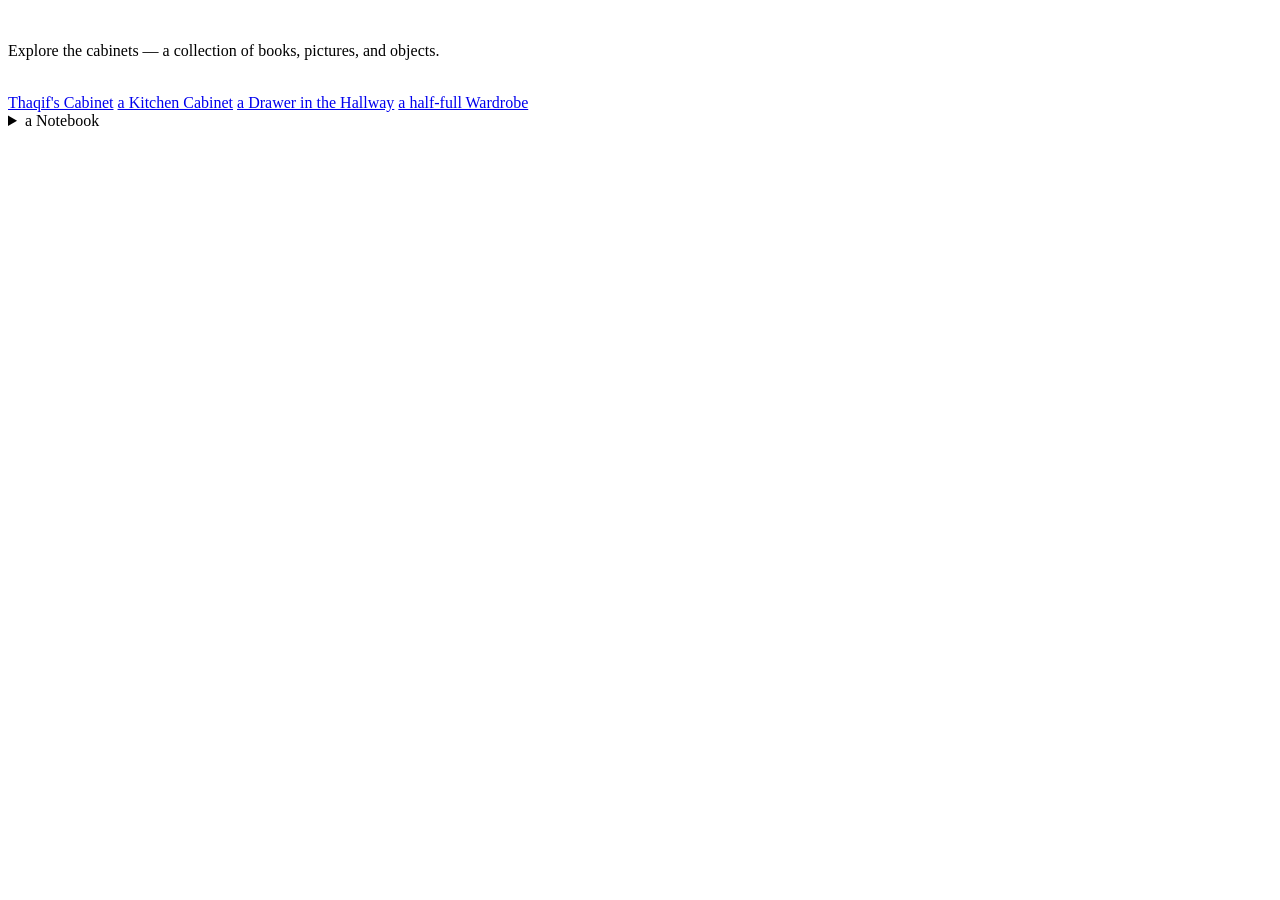
==== index.html @ 2645b5c9 "Add files via upload" ====
<!doctype html>
<html lang="en">
<head>
  <meta charset="UTF-8" />
  <meta http-equiv="X-UA-Compatible" content="IE=edge" />
  <meta name="viewport" content="width=device-width, initial-scale=1, viewport-fit=cover" />
  <title>Cabinets</title>

  <link rel="stylesheet" href="assets/css/reset.css" />
  <link rel="stylesheet" href="assets/css/fonts.css" />
  <link rel="stylesheet" href="assets/css/style.css" />
</head>

<body>

<br>
<p class="home-description">
Explore the cabinets — a collection of books, pictures, and objects.
</p>
<br>



<a href="thaqif.html" class="home-option">Thaqif's Cabinet</a>
<a href="kitchen.html" class="home-option">a Kitchen Cabinet</a>
<a href="hallway.html" class="home-option">a Drawer in the Hallway</a>
<a href="room.html" class="home-option">a half-full Wardrobe</a>
  <details class="book">
    <summary>a Notebook</summary>
    <div class="book-page">
      <img src="assets/images/notebook.jpeg" alt=""><br>
      Notes from Author,<br>
      Thaqif Nazri<br>
      ––––––––––––
      <br>
A cabinet is not necessarily a narrative. It is a place where things accumulate. A note sits beside a photograph; a book reference sits beside a memory. I hope you encounter objects that might otherwise remain overlooked in this or the other cabinets.
<br><br>
In that sense, this cabinet becomes an inventory of the everyday rather than a display of masterpieces or conclusions.
<br><br>
Unlike a search engine, the cabinet encourages wandering. Opening a book, pulling out a drawer, finding a note—these are small acts of attention.
<br><br>
Perec was interested in observing what people usually ignore:
<br><br>
What happens every day and returns every day.
<br><br>
There is also a connection to exhaustion. Digital spaces often demand constant efficiency and attention.
<br><br>
A cabinet is different. It allows for detours, pauses, and incomplete connections.
    </div>
  </details>
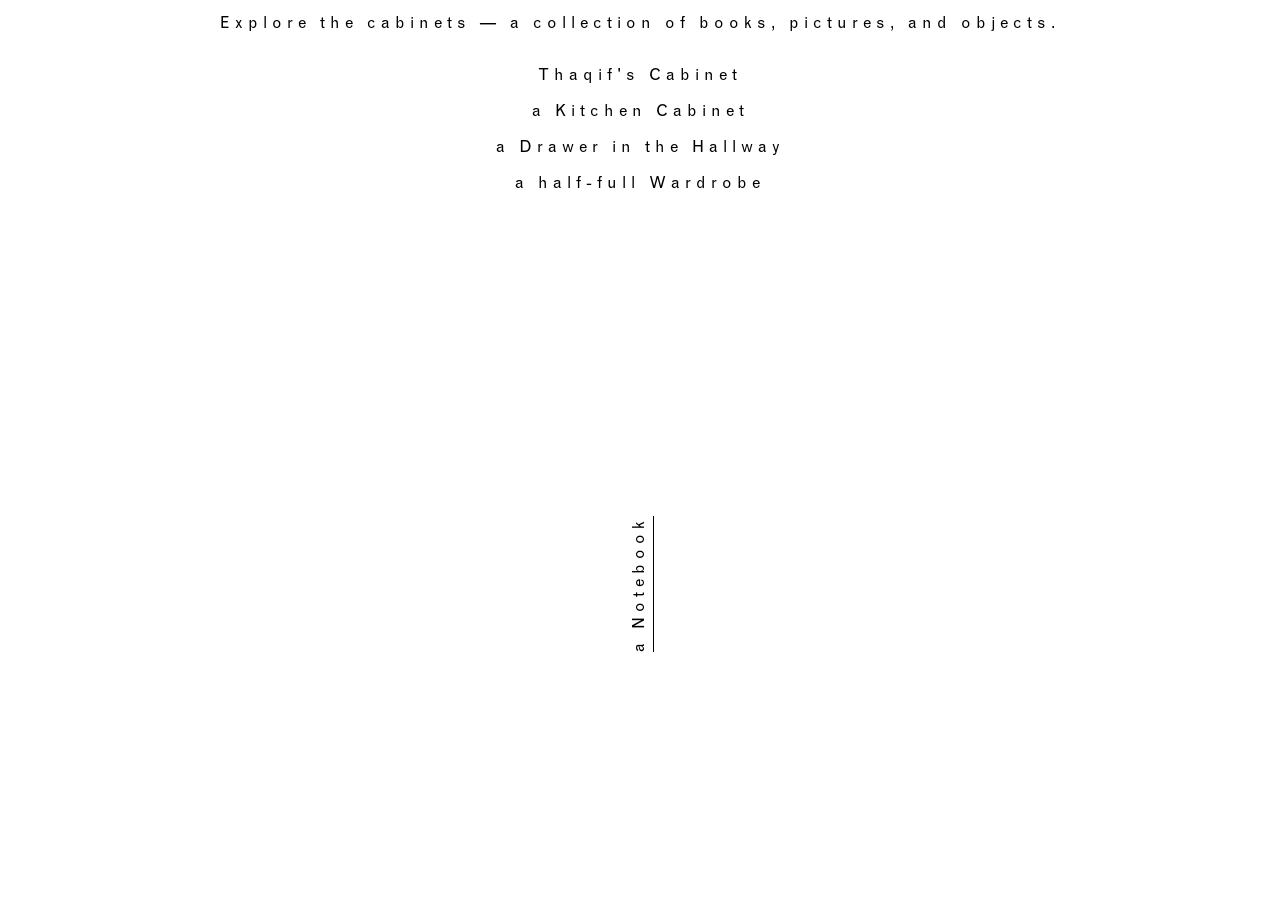
==== commit 6f5685f6: "Update index.html" ====
--- a/index.html
+++ b/index.html
@@ -47,4 +47,4 @@
 <br><br>
 A cabinet is different. It allows for detours, pauses, and incomplete connections.
     </div>
-  </details>+  </details>
--- a/assets/css/fonts.css
+++ b/assets/css/fonts.css
@@ -0,0 +1,15 @@
+@font-face {
+  font-family: "PoWGarnier-Regular";
+  font-weight: normal;
+  font-style: normal;
+  font-display: auto;
+  src: url("../fonts/PoWGarnierDemo-Regular.woff2") format("woff2"),
+    url("../fonts/PoWGarnierDemo-Regular.woff") format("woff");
+}
+@font-face {
+  font-family: "GroteMT";
+  font-weight: normal;
+  font-style: normal;
+  font-display: auto;
+  src: url("../fonts/GroteMT.woff") format("woff");
+}
--- a/assets/css/style.css
+++ b/assets/css/style.css
@@ -0,0 +1,247 @@
+body {
+  font-family: "GroteMT", sans-serif;
+  margin: 0;
+
+  display: flex;
+  flex-direction: column;
+  align-items: flex-start;
+
+  text-align: left;
+
+  padding: 20px;
+  letter-spacing: 5px;
+}
+
+img {
+  width: 250px;  /* change this */
+  height: auto;
+}
+
+.home-option {
+  display: block;
+  font-family: "GroteMT", sans-serif;
+  color: inherit;
+
+  letter-spacing: 5px;
+  margin-top: 20px;
+    text-decoration: none;
+
+}
+
+.owner {
+  display: flex;
+  flex-direction: row;
+  align-items: flex-start;
+}
+
+.owner summary {
+  writing-mode: vertical-rl;
+  transform: rotate(180deg);
+
+  width: 50px;
+  height: 200px;
+
+  cursor: pointer;
+
+  display: flex;
+  justify-content: left;
+  align-items: center;
+
+  text-decoration: underline;
+  text-underline-offset: 5px;
+
+}
+.owner-note-content {
+  display: none;
+
+  width: 0;
+  max-height: 0;
+  overflow: hidden;
+
+  background-color: antiquewhite;
+  font-size: 17px;
+  line-height: 20px;
+
+  text-align: left;
+  letter-spacing: 0;
+
+  padding: 0;
+
+  transition: all 0.35s ease;
+}
+
+.owner[open] .owner-note-content {
+  display: block;
+
+  width: clamp(280px, 40vw, 450px);
+  max-height: min(450px, 70vh);
+
+  padding: 10px;
+
+  overflow-y: auto;
+}
+
+.home-option:hover {
+    font-style: italic;
+}
+
+h1, h2 {
+  margin-top: 20px;
+}
+
+body {
+  font-family: "GroteMT", sans-serif;
+  margin: 0;
+
+  display: flex;
+  flex-direction: column;
+  align-items: center;
+
+  text-align: center;
+  letter-spacing: 5px;
+}
+
+/* ===================== SHELF ===================== */
+
+.shelf {
+  display: flex;
+  gap: 10px;
+
+  align-items: flex-start;
+
+  margin-top: 0px;   /* pulls everything closer to top */
+  padding-top: 0;
+
+  justify-content: center;
+}
+
+/* ===================== BOOK (IMPORTANT FIX) ===================== */
+
+.book {
+  display: flex;
+  flex-direction: row;
+  align-items: flex-start;
+}
+
+/* ===================== SPINE ===================== */
+
+.book summary {
+  writing-mode: vertical-rl;
+  transform: rotate(180deg);
+  width: 50px;
+  height: 450px;
+
+  cursor: pointer;
+
+  display: flex;
+  justify-content: left;
+  align-items: center;
+
+  text-decoration: underline;
+  text-underline-offset: 5px;
+
+  padding-bottom: 10px;
+}
+
+/* ===================== BOOK PAGE (INLINE EXPANDS BETWEEN SPINES) ===================== */
+
+.book-page {
+  display: none;
+
+  width: 0;
+  max-height: 0;
+  overflow: hidden;
+
+  background-color: antiquewhite;
+
+letter-spacing: 0;
+  font-size: 17px;
+  line-height: 20px;
+
+  text-align: left;
+
+  padding: 0;
+
+  transition: all 0.35s ease;
+
+  /* keeps it aligned with spine height */
+  margin-top: 10px;
+}
+
+/* ===================== OPEN STATE ===================== */
+
+.book[open] .book-page {
+  display: block;
+
+  width: clamp(280px, 40vw, 450px);
+
+  /* key idea: match spine height visually */
+  max-height: min(450px, 70vh);
+
+  padding: 10px;
+
+  overflow-y: auto; /* THIS is what you wanted */
+  scrollbar-width: thin;
+}
+
+
+.drawer {
+  position: relative;
+  display: flex;
+  justify-content: center;
+
+  gap: 10px;
+  margin-top: 30px;
+
+  width: 100%;
+}
+
+.drawer img {
+  width: 280px;
+  height: auto;
+  transform: translate(-1%, -65px); /* moved slightly left */
+
+
+}
+
+.note summary {
+  width: 40px;
+  height: 150px;
+  background: #ffffff; /* slightly different from books */
+  border: 1px solid #000000;
+  cursor: pointer;
+  display: flex;
+  align-items: center;
+  justify-content: center;
+  margin-left: 0px;
+  text-align: center;
+  letter-spacing: 0px;
+  
+}
+.note-page {
+  margin-top: -95px;
+  margin-left: 60px;
+  line-height: 20px;
+  padding: 10px 15px;
+  font-style: italic;
+  text-decoration: none !important;
+  color: inherit;
+  
+  
+}
+
+.note-page a {
+  font-style: italic;
+  text-decoration: none;
+  color: rgb(0, 179, 255); /* or inherit */
+  
+}
+.note-page a:hover {
+  color: red;
+}
+
+.book-page img {
+  width: 200px;
+  height: auto;
+  margin-bottom: 15px;
+}
